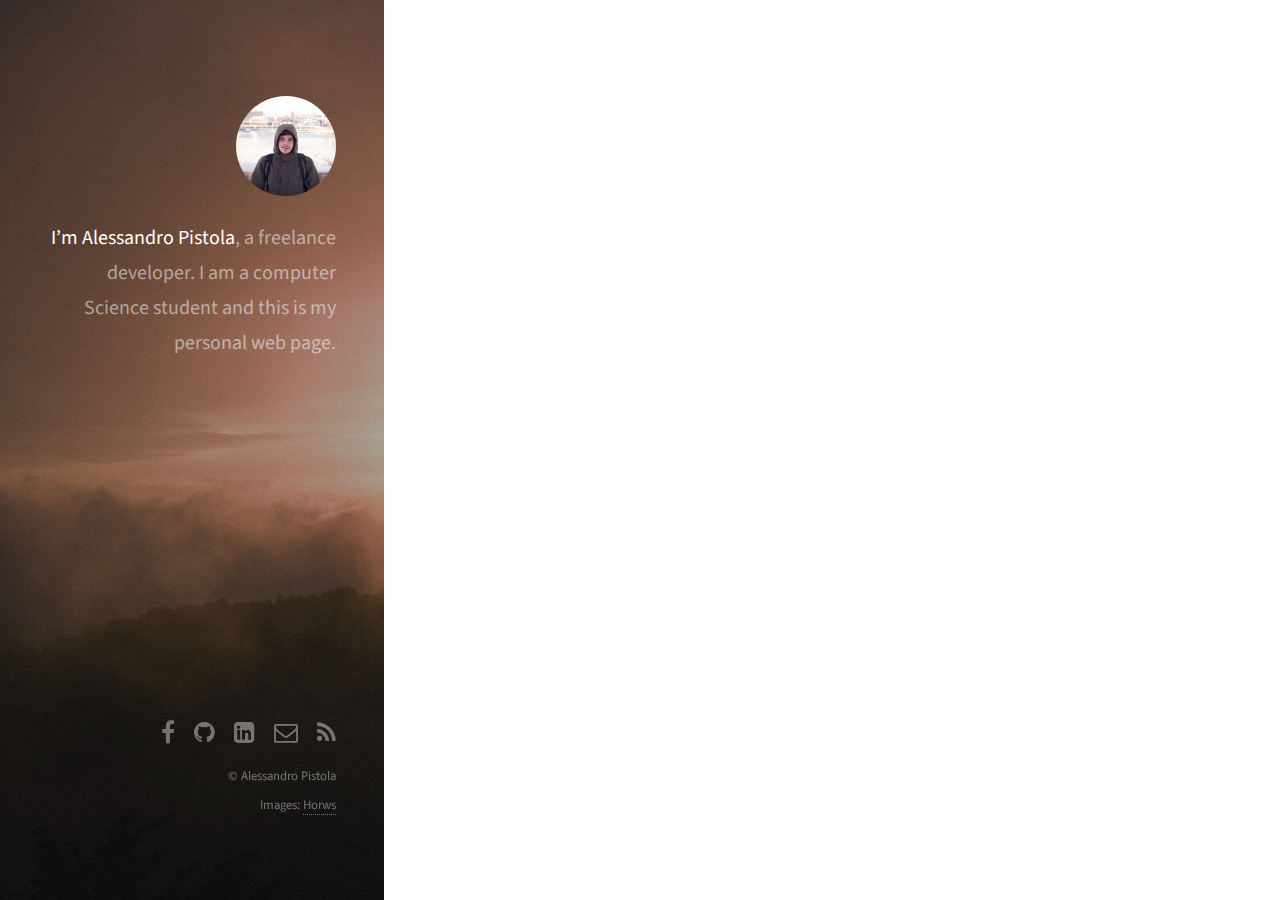
==== categories/index.html @ dc00dd94 "Personal webpage 2" ====
<!DOCTYPE HTML>

<!-- 
Strata by HTML5 UP
html5up.net | @n33co
Free for personal and commercial use under the CCA 3.0 license (html5up.net/license)
-->
<html>
	<head>
		<title>Categories &middot; Alessandro Pistola</title>
		<meta charset="utf-8" />
		<meta name="viewport" content="width=device-width, initial-scale=1" />
		<meta name="author" content="Alessandro Pistola">
		<meta name="description" content="Hi! I am a computer science student at the University of Urbino Carlo Bo&#39;. This is my personal web page where I put all of my projects. I code, shoot, design and also study IT. Don&#39;t hesitate and get in touch with me if you need some creative work done. I always work to achieve my best and fulfil client needs">
		<meta http-equiv="content-language" content="en-us" />

		
		<meta name="og:site_name" content="Alessandro Pistola">
		<meta name="og:title" content="Categories">
		<meta name="og:url" content="https://alepistola.github.io/categories/">
		
		<meta name="og:image" content="https://alepistola.github.io/images/avatar.jpg">
		
		

		<meta name="generator" content="Hugo 0.42.2" />

		<!--[if lte IE 8]><script src='https://alepistola.github.io/js/ie/html5shiv.js'></script><![endif]-->
		<link rel="stylesheet" type="text/css" href="https://cdnjs.cloudflare.com/ajax/libs/font-awesome/4.7.0/css/font-awesome.min.css">
		<link rel="shortcut icon" href="/favicon.png">
		<link rel="stylesheet" href="https://alepistola.github.io/css/main.css" />
		<!--[if lte IE 8]><link rel="stylesheet" href="https://alepistola.github.io//css/ie8.css"><![endif]-->

		
		<link href="https://alepistola.github.io/categories/index.xml" rel="alternate" type="application/rss+xml" title="Alessandro Pistola" />
		<link href="https://alepistola.github.io/categories/index.xml" rel="feed" type="application/rss+xml" title="Alessandro Pistola" />
		
		
	</head>

	<body id="top">
		<!-- Header -->
<header id="header">
	
	<a href="https://alepistola.github.io/" class="image avatar"><img src="https://alepistola.github.io/images/avatar.jpg" alt="" /></a>
	
	
		<h1><strong>I&rsquo;m Alessandro Pistola</strong>, <br>a freelance developer. I am a computer Science student and this is my personal web page.</h1>
	

	
</header>


		<!-- Main -->
		<div id="main">
			
    

    
    

    


		</div>

		<!-- Footer -->
<footer id="footer">
	<ul class="icons">
		
		
        <li><a href="//facebook.com/alessandro.pistola" target="_blank" class="icon fa-facebook"><span class="label">Facebook</span></a></li>
        
		
		
		<li><a href="//github.com/alepistola" target="_blank" class="icon fa-github"><span class="label">GitHub</span></a></li>
		
		
		
		<li><a href="//linkedin.com/in/alessandro-pistola-dev" target="_blank" class="icon fa-linkedin-square"><span class="label">Linkedin</span></a></li>
		
		
		
		
		<li><a href="https://alepistola.github.io/#contact-form" class="icon fa-envelope-o"><span class="label">Email</span></a></li>
		
		
		<li><a href="https://alepistola.github.io/categories/index.xml" class="icon fa-rss" type="application/rss+xml"><span class="label">RSS</span></a></li>
		
	</ul>

	<ul class="copyright">
		
		<li>&copy; Alessandro Pistola</li>
		
		<li>Images: <a href="http://horws-photography.hostinggratis.it/">Horws</a></li>
		
	</ul>
</footer>

<!-- Scripts -->
<script src="https://alepistola.github.io/js/jquery.min.js"></script>
<script src="https://alepistola.github.io/js/jquery.poptrox.min.js"></script>
<script src="https://alepistola.github.io/js/skel.min.js"></script>
<script src="https://alepistola.github.io/js/util.js"></script>

<script src="https://alepistola.github.io/js/main.js"></script>


<script>
var doNotTrack = false;
if (!doNotTrack) {
	window.ga=window.ga||function(){(ga.q=ga.q||[]).push(arguments)};ga.l=+new Date;
	ga('create', 'UA-106936375-2', 'auto');
	
	ga('send', 'pageview');
}
</script>
<script async src='https://www.google-analytics.com/analytics.js'></script>




	</body>
</html>
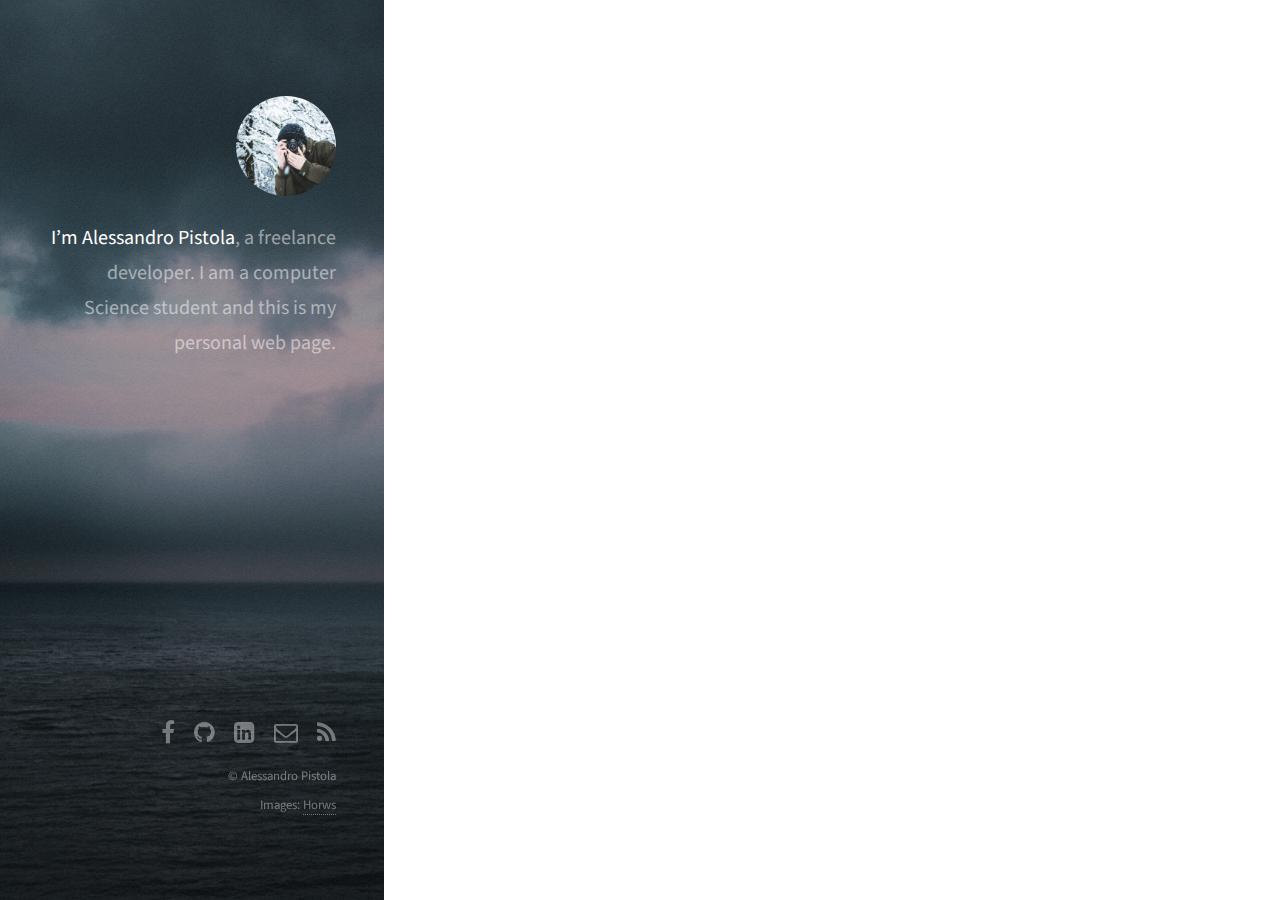
==== commit 25a98264: "Modified images and presentation links" ====
--- a/categories/index.html
+++ b/categories/index.html
@@ -1,9 +1,6 @@
 <!DOCTYPE HTML>
 
 <!-- 
-Strata by HTML5 UP
-html5up.net | @n33co
-Free for personal and commercial use under the CCA 3.0 license (html5up.net/license)
 -->
 <html>
 	<head>
